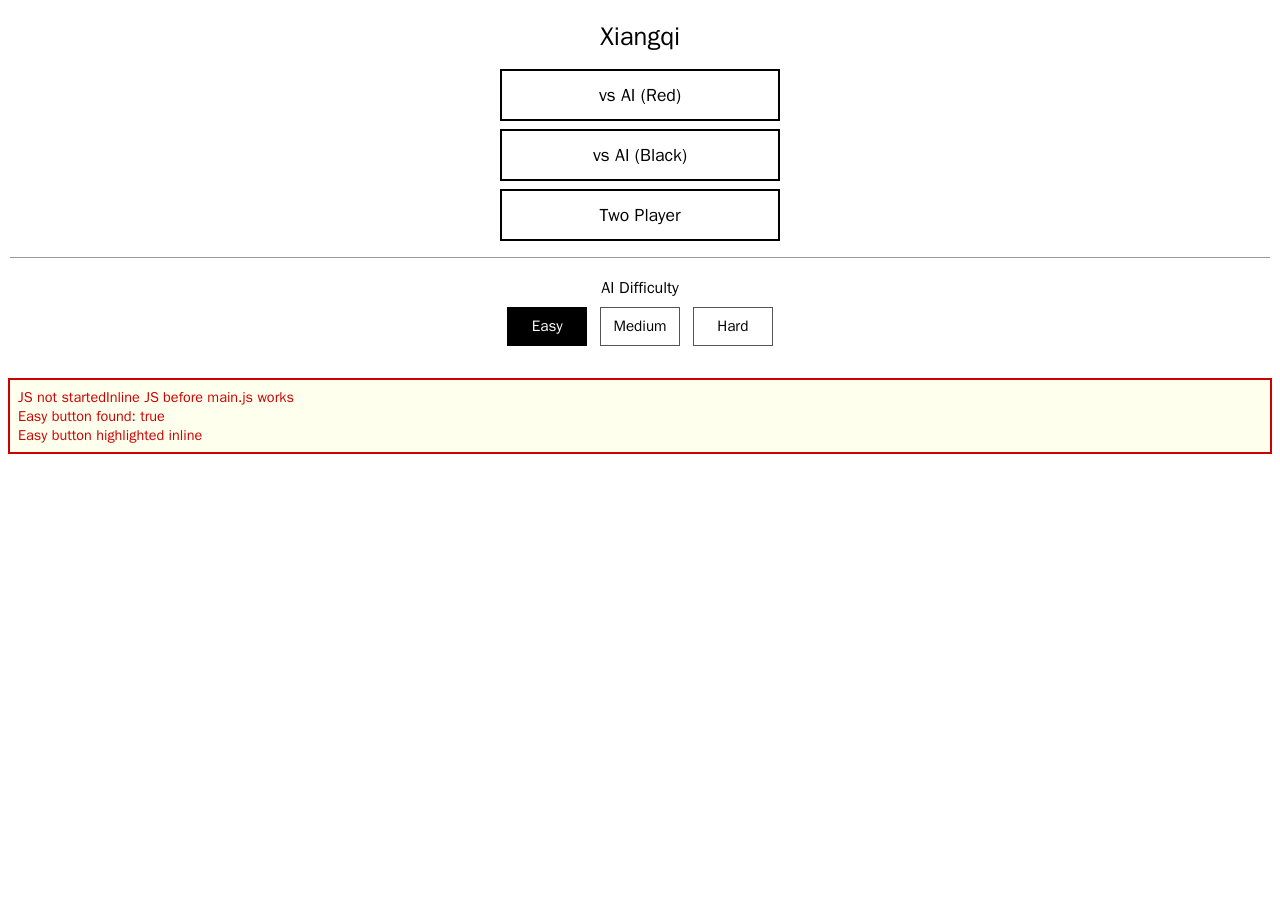
==== index.html @ affe8e8e "Add inline JS diagnostics to trace init failure - error-log div starts with 'JS not started' text - " ====
<!DOCTYPE HTML PUBLIC "-//W3C//DTD HTML 4.01//EN" "http://www.w3.org/TR/html4/strict.dtd">
<html lang="en">
<head>
    <meta http-equiv="Content-Type" content="text/html; charset=UTF-8">
    <title>Xiangqi</title>
    <link rel="stylesheet" type="text/css" href="main.css">
    <script type="text/javascript">
       if (typeof console === 'undefined') {
           var console = { log: function() {}, error: function() {}, warn: function() {}, info: function() {} };
       }
    </script>
    <script type="text/javascript">
       // Inline test: write to error-log immediately to confirm JS works
       function xqLog(msg) {
           var el = document.getElementById('error-log');
           if (el) el.innerHTML += msg + '<br>';
       }
    </script>
    <script type="text/javascript" src="assets/wukong.js"></script>
    <script type="text/javascript">
       // Check if engine loaded
       xqLog('Engine type: ' + typeof Engine);
    </script>
</head>
<body>
    <div id="game-container">
        <div id="menu-screen">
            <div class="menu-content">
                <h1>Xiangqi</h1>
                <button type="button" class="menu-btn" id="vs-ai-btn">vs AI (Red)</button>
                <button type="button" class="menu-btn" id="vs-ai-black-btn">vs AI (Black)</button>
                <button type="button" class="menu-btn" id="two-player-btn">Two Player</button>
                <div class="difficulty-section">
                    <h3>AI Difficulty</h3>
                    <button type="button" class="diff-btn" id="diff-easy-btn" data-depth="1">Easy</button>
                    <button type="button" class="diff-btn" id="diff-medium-btn" data-depth="3">Medium</button>
                    <button type="button" class="diff-btn" id="diff-hard-btn" data-depth="5">Hard</button>
                </div>
            </div>
        </div>

        <div id="board-screen" class="hidden">
            <div id="status-bar">
                <span id="status"></span>
                <span id="menu-toggle" onclick="toggleMenu()">[Menu]</span>
            </div>
            <div id="board-area">
                <div id="xiangqiboard"></div>
            </div>
            <div id="game-menu" class="hidden">
                <button type="button" class="mitem" id="btn-new">New Game</button>
                <button type="button" class="mitem" id="btn-undo">Undo</button>
                <button type="button" class="mitem" id="btn-flip">Flip Board</button>
                <button type="button" class="mitem" id="btn-pgn">Show Moves</button>
                <button type="button" class="mitem" id="btn-menu">Main Menu</button>
            </div>
            <div id="move-history-wrap" class="hidden">
                <textarea id="pgn" readonly rows="3"></textarea>
            </div>
        </div>

        <div id="game-over-screen" class="hidden">
            <div class="menu-content">
                <h2 id="result-title">Game Over</h2>
                <button type="button" class="menu-btn" id="play-again-btn">Play Again</button>
                <button type="button" class="menu-btn" id="back-menu-btn">Main Menu</button>
            </div>
        </div>

        <div id="error-log">JS not started</div>
    </div>

    <script type="text/javascript">
       // Inline test before main.js loads
       xqLog('Inline JS before main.js works');
       var testBtn = document.getElementById('diff-easy-btn');
       xqLog('Easy button found: ' + !!testBtn);
       if (testBtn) {
           testBtn.className = 'diff-btn selected';
           xqLog('Easy button highlighted inline');
       }
    </script>
    <script type="text/javascript" src="main.js"></script>
</body>
</html>
---- main.css ----
/* Xiangqi - Chinese Chess for Kindle
   Board: pieces on intersections, table-based rendering, e-ink optimized */

* { margin: 0; padding: 0; box-sizing: border-box; }

html, body {
    height: 100%;
    -webkit-user-select: none;
    user-select: none;
}

body {
    font-family: "Noto Sans CJK SC", "Noto Sans SC", "WenQuanYi Zen Hei",
                 "AR PL UMing CN", "Microsoft YaHei", sans-serif;
    background: #fff;
    color: #000;
    line-height: 1.3;
}

#game-container {
    width: 100%;
}

/* Screens */
.hidden { display: none !important; }

/* ===== Menu Screen ===== */
.menu-content {
    text-align: center;
    padding: 20px 10px;
}

h1 { font-size: 1.6em; margin-bottom: 16px; }
h2 { font-size: 1.3em; margin: 16px 0; }
h3 { font-size: 1.0em; margin: 8px 0 4px 0; }

.menu-btn {
    display: block;
    width: 80%;
    max-width: 280px;
    margin: 8px auto;
    padding: 12px 16px;
    font-size: 1.1em;
    font-weight: bold;
    background: #fff;
    color: #000;
    border: 2px solid #000;
    cursor: pointer;
    font-family: inherit;
}

.menu-btn:active {
    background: #000;
    color: #fff;
}

.difficulty-section {
    margin-top: 16px;
    padding-top: 12px;
    border-top: 1px solid #999;
}

.diff-btn {
    display: inline-block;
    width: 80px;
    margin: 4px;
    padding: 8px;
    font-size: 0.95em;
    background: #fff;
    border: 1px solid #555;
    cursor: pointer;
    font-family: inherit;
}

.diff-btn.selected {
    background: #000;
    color: #fff;
    border-color: #000;
}

/* ===== Board Screen ===== */
#status-bar {
    text-align: center;
    padding: 2px 8px;
    font-size: 0.9em;
    font-weight: bold;
    border-bottom: 1px solid #ccc;
    height: 24px;
    line-height: 22px;
}

#menu-toggle {
    float: right;
    cursor: pointer;
    font-weight: normal;
    font-size: 0.85em;
}

#board-area {
    text-align: center;
    padding: 2px 0;
}

/* ===== Xiangqi Board (table-based) ===== */
/* The board is a table of 9 columns x 10 rows.
   Each cell represents one intersection point.
   Grid lines are drawn with CSS borders.
   Pieces are centered in each cell. */

#xiangqiboard {
    display: inline-block;
}

#xiangqiboard table {
    border-collapse: collapse;
    background: #f5edd6;
    border: 2px solid #000;
}

#xiangqiboard td {
    width: 56px;
    height: 56px;
    text-align: center;
    vertical-align: middle;
    position: relative;
    cursor: pointer;
    font-size: 28px;
    font-weight: bold;
    /* Default: draw right and bottom borders = grid lines */
    border-right: 1px solid #000;
    border-bottom: 1px solid #000;
}

/* First column: also draw left border */
#xiangqiboard td.col0 {
    border-left: 2px solid #000;
}

/* First row: also draw top border */
#xiangqiboard td.row0 {
    border-top: 2px solid #000;
}

/* Last column: thicker right border */
#xiangqiboard td.col8 {
    border-right: 2px solid #000;
}

/* Last row: thicker bottom border */
#xiangqiboard td.row9 {
    border-bottom: 2px solid #000;
}

/* River rows (row 4 and row 5): no vertical lines between them */
/* Row 4: no bottom border (river gap below) */
#xiangqiboard td.row4 {
    border-bottom: none;
}

/* Inner columns in river rows: no vertical border on the river side */
/* For row 4: remove bottom border (already done) */
/* For row 5: remove top border (which is the bottom of row 4 = river) */
#xiangqiboard td.row5 {
    border-top: none;
}

/* Inner columns (1-7) in river rows: no vertical border between row4 and row5 */
/* We handle this by making row4 cells have no bottom border (done above) */
/* and row5 inner cells have no top border */
#xiangqiboard td.row5.col1,
#xiangqiboard td.row5.col2,
#xiangqiboard td.row5.col3,
#xiangqiboard td.row5.col4,
#xiangqiboard td.row5.col5,
#xiangqiboard td.row5.col6,
#xiangqiboard td.row5.col7 {
    border-top: none;
}

/* River text */
.river-text {
    font-size: 14px;
    color: #888;
    font-weight: normal;
    letter-spacing: 4px;
}

/* Palace diagonal markers - using text characters as a simple approach */
.palace-diag {
    position: absolute;
    top: 0; left: 0;
    width: 100%; height: 100%;
    font-size: 56px;
    line-height: 56px;
    color: #000;
    pointer-events: none;
    overflow: hidden;
}

/* Piece rendering */
.xq-piece {
    display: inline-block;
    width: 48px;
    height: 48px;
    line-height: 48px;
    text-align: center;
    font-size: 28px;
    font-weight: bold;
    border-radius: 50%;
    border: 2px solid #000;
    position: relative;
    z-index: 2;
}

/* Red pieces: white background, red text, red border */
.xq-piece-red {
    color: #c00;
    border-color: #c00;
    background: #fff;
}

/* Black pieces: black background, white text */
.xq-piece-black {
    color: #fff;
    border-color: #000;
    background: #000;
}

/* Selected piece */
.xq-selected {
    background: #ccc !important;
}

/* Legal move dot */
.xq-dot {
    display: inline-block;
    width: 14px;
    height: 14px;
    border-radius: 50%;
    background: #555;
    opacity: 0.5;
}

/* Legal capture ring */
.xq-ring {
    display: inline-block;
    width: 50px;
    height: 50px;
    border-radius: 50%;
    border: 3px solid #c00;
    position: absolute;
    top: 50%;
    left: 50%;
    margin-left: -25px;
    margin-top: -25px;
    z-index: 1;
}

/* Last move highlight */
.xq-last {
    background: #e0d8b8;
}

/* ===== Game Menu (popup) ===== */
#game-menu {
    text-align: center;
    padding: 4px;
    border-top: 2px solid #000;
    background: #fff;
}

.mitem {
    display: inline-block;
    margin: 3px;
    padding: 8px 16px;
    font-size: 0.95em;
    font-weight: bold;
    background: #fff;
    border: 2px solid #000;
    cursor: pointer;
    font-family: inherit;
}

.mitem:active {
    background: #000;
    color: #fff;
}

/* ===== Move History ===== */
#move-history-wrap {
    margin: 4px auto;
    width: 95%;
}

#pgn {
    width: 100%;
    font-size: 0.85em;
    font-family: monospace;
    border: 1px solid #999;
    padding: 4px;
    background: #f8f8f8;
    resize: none;
}

/* ===== Game Over ===== */
#game-over-screen h2 {
    margin: 20px 0;
}

/* Error log */
#error-log {
    color: #c00;
    font-size: 0.9em;
    padding: 8px;
    border: 2px solid #c00;
    margin: 8px;
    background: #ffe;
    min-height: 20px;
    display: block !important;
}
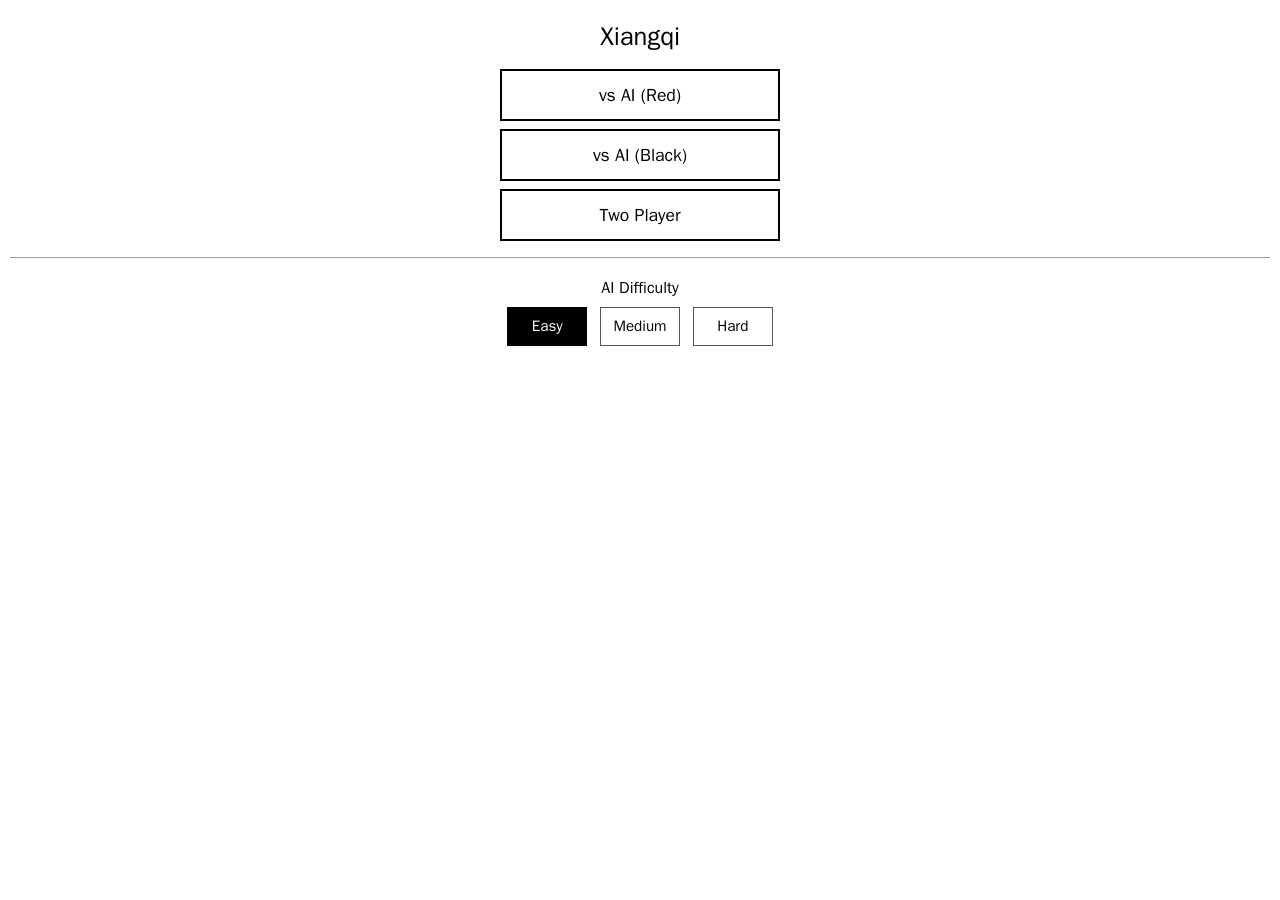
==== commit dbaebddc: "Enlarge board 2x, fix extra right line, remove error-log - Cell size: 60px -> 120px (2x) - Piece siz" ====
--- a/index.html
+++ b/index.html
@@ -9,18 +9,7 @@
            var console = { log: function() {}, error: function() {}, warn: function() {}, info: function() {} };
        }
     </script>
-    <script type="text/javascript">
-       // Inline test: write to error-log immediately to confirm JS works
-       function xqLog(msg) {
-           var el = document.getElementById('error-log');
-           if (el) el.innerHTML += msg + '<br>';
-       }
-    </script>
     <script type="text/javascript" src="assets/wukong.js"></script>
-    <script type="text/javascript">
-       // Check if engine loaded
-       xqLog('Engine type: ' + typeof Engine);
-    </script>
 </head>
 <body>
     <div id="game-container">
@@ -66,20 +55,8 @@
                 <button type="button" class="menu-btn" id="back-menu-btn">Main Menu</button>
             </div>
         </div>
-
-        <div id="error-log">JS not started</div>
     </div>
 
-    <script type="text/javascript">
-       // Inline test before main.js loads
-       xqLog('Inline JS before main.js works');
-       var testBtn = document.getElementById('diff-easy-btn');
-       xqLog('Easy button found: ' + !!testBtn);
-       if (testBtn) {
-           testBtn.className = 'diff-btn selected';
-           xqLog('Easy button highlighted inline');
-       }
-    </script>
     <script type="text/javascript" src="main.js"></script>
 </body>
 </html>
--- a/main.css
+++ b/main.css
@@ -101,164 +101,137 @@
     padding: 2px 0;
 }
 
-/* ===== Xiangqi Board (table-based) ===== */
-/* The board is a table of 9 columns x 10 rows.
-   Each cell represents one intersection point.
-   Grid lines are drawn with CSS borders.
-   Pieces are centered in each cell. */
+/* ===== Xiangqi Board ===== */
+/* 9x10 table, each cell = one intersection.
+   Grid lines: border-right + border-bottom on each cell.
+   Lines cross at top-left corner = intersection point.
+   Pieces positioned at top-left corner via position:absolute + negative margin.
+   NO border on table itself - the cell borders form all lines. */
 
 #xiangqiboard {
     display: inline-block;
+    padding: 50px;
 }
 
 #xiangqiboard table {
     border-collapse: collapse;
     background: #f5edd6;
-    border: 2px solid #000;
+    /* No table border - cell borders draw all lines */
+    border: none;
 }
 
 #xiangqiboard td {
-    width: 56px;
-    height: 56px;
-    text-align: center;
-    vertical-align: middle;
+    width: 120px;
+    height: 120px;
+    padding: 0;
     position: relative;
     cursor: pointer;
-    font-size: 28px;
-    font-weight: bold;
-    /* Default: draw right and bottom borders = grid lines */
-    border-right: 1px solid #000;
-    border-bottom: 1px solid #000;
-}
-
-/* First column: also draw left border */
+    border-right: 2px solid #000;
+    border-bottom: 2px solid #000;
+}
+
+/* First column: draw left border (left edge of board) */
 #xiangqiboard td.col0 {
     border-left: 2px solid #000;
 }
 
-/* First row: also draw top border */
+/* First row: draw top border (top edge of board) */
 #xiangqiboard td.row0 {
     border-top: 2px solid #000;
 }
 
-/* Last column: thicker right border */
-#xiangqiboard td.col8 {
-    border-right: 2px solid #000;
-}
-
-/* Last row: thicker bottom border */
-#xiangqiboard td.row9 {
-    border-bottom: 2px solid #000;
-}
-
-/* River rows (row 4 and row 5): no vertical lines between them */
-/* Row 4: no bottom border (river gap below) */
+/* Last column: no right border (already drawn by table edge via col0 of next... 
+   actually we need the right edge. Keep border-right on col8 = right edge. */
+/* Last row: keep border-bottom = bottom edge. */
+
+/* River: row 4 has no bottom border (gap between row 4 and 5) */
 #xiangqiboard td.row4 {
     border-bottom: none;
 }
 
-/* Inner columns in river rows: no vertical border on the river side */
-/* For row 4: remove bottom border (already done) */
-/* For row 5: remove top border (which is the bottom of row 4 = river) */
-#xiangqiboard td.row5 {
-    border-top: none;
-}
-
-/* Inner columns (1-7) in river rows: no vertical border between row4 and row5 */
-/* We handle this by making row4 cells have no bottom border (done above) */
-/* and row5 inner cells have no top border */
-#xiangqiboard td.row5.col1,
-#xiangqiboard td.row5.col2,
-#xiangqiboard td.row5.col3,
-#xiangqiboard td.row5.col4,
-#xiangqiboard td.row5.col5,
-#xiangqiboard td.row5.col6,
-#xiangqiboard td.row5.col7 {
-    border-top: none;
-}
-
 /* River text */
 .river-text {
-    font-size: 14px;
+    position: absolute;
+    top: 50%;
+    left: 50%;
+    width: 240px;
+    margin-left: -120px;
+    margin-top: -16px;
+    font-size: 28px;
     color: #888;
     font-weight: normal;
-    letter-spacing: 4px;
-}
-
-/* Palace diagonal markers - using text characters as a simple approach */
-.palace-diag {
-    position: absolute;
-    top: 0; left: 0;
-    width: 100%; height: 100%;
+    text-align: center;
+    pointer-events: none;
+}
+
+/* Piece - at top-left corner (intersection) */
+.xq-piece {
+    position: absolute;
+    top: -50px;
+    left: -50px;
+    width: 100px;
+    height: 100px;
+    line-height: 100px;
+    text-align: center;
     font-size: 56px;
-    line-height: 56px;
-    color: #000;
-    pointer-events: none;
-    overflow: hidden;
-}
-
-/* Piece rendering */
-.xq-piece {
-    display: inline-block;
-    width: 48px;
-    height: 48px;
-    line-height: 48px;
-    text-align: center;
-    font-size: 28px;
-    font-weight: bold;
-    border-radius: 50%;
-    border: 2px solid #000;
-    position: relative;
+    font-weight: bold;
+    border-radius: 50%;
+    border: 3px solid #000;
     z-index: 2;
 }
 
-/* Red pieces: white background, red text, red border */
 .xq-piece-red {
     color: #c00;
     border-color: #c00;
     background: #fff;
 }
 
-/* Black pieces: black background, white text */
 .xq-piece-black {
     color: #fff;
     border-color: #000;
     background: #000;
 }
 
-/* Selected piece */
 .xq-selected {
     background: #ccc !important;
 }
 
 /* Legal move dot */
 .xq-dot {
-    display: inline-block;
-    width: 14px;
-    height: 14px;
+    position: absolute;
+    top: -14px;
+    left: -14px;
+    width: 28px;
+    height: 28px;
     border-radius: 50%;
     background: #555;
     opacity: 0.5;
+    z-index: 1;
 }
 
 /* Legal capture ring */
 .xq-ring {
-    display: inline-block;
-    width: 50px;
-    height: 50px;
-    border-radius: 50%;
-    border: 3px solid #c00;
-    position: absolute;
-    top: 50%;
-    left: 50%;
-    margin-left: -25px;
-    margin-top: -25px;
+    position: absolute;
+    top: -54px;
+    left: -54px;
+    width: 108px;
+    height: 108px;
+    border-radius: 50%;
+    border: 4px solid #c00;
     z-index: 1;
 }
 
-/* Last move highlight */
-.xq-last {
-    background: #e0d8b8;
+/* Last move marker */
+.xq-last-marker {
+    position: absolute;
+    top: -14px;
+    left: -14px;
+    width: 28px;
+    height: 28px;
+    border-radius: 50%;
+    background: #999;
+    opacity: 0.3;
+    z-index: 1;
 }
 
 /* ===== Game Menu (popup) ===== */
@@ -307,14 +280,7 @@
     margin: 20px 0;
 }
 
-/* Error log */
+/* Error log - hidden, no space */
 #error-log {
-    color: #c00;
-    font-size: 0.9em;
-    padding: 8px;
-    border: 2px solid #c00;
-    margin: 8px;
-    background: #ffe;
-    min-height: 20px;
-    display: block !important;
-}
+    display: none !important;
+}
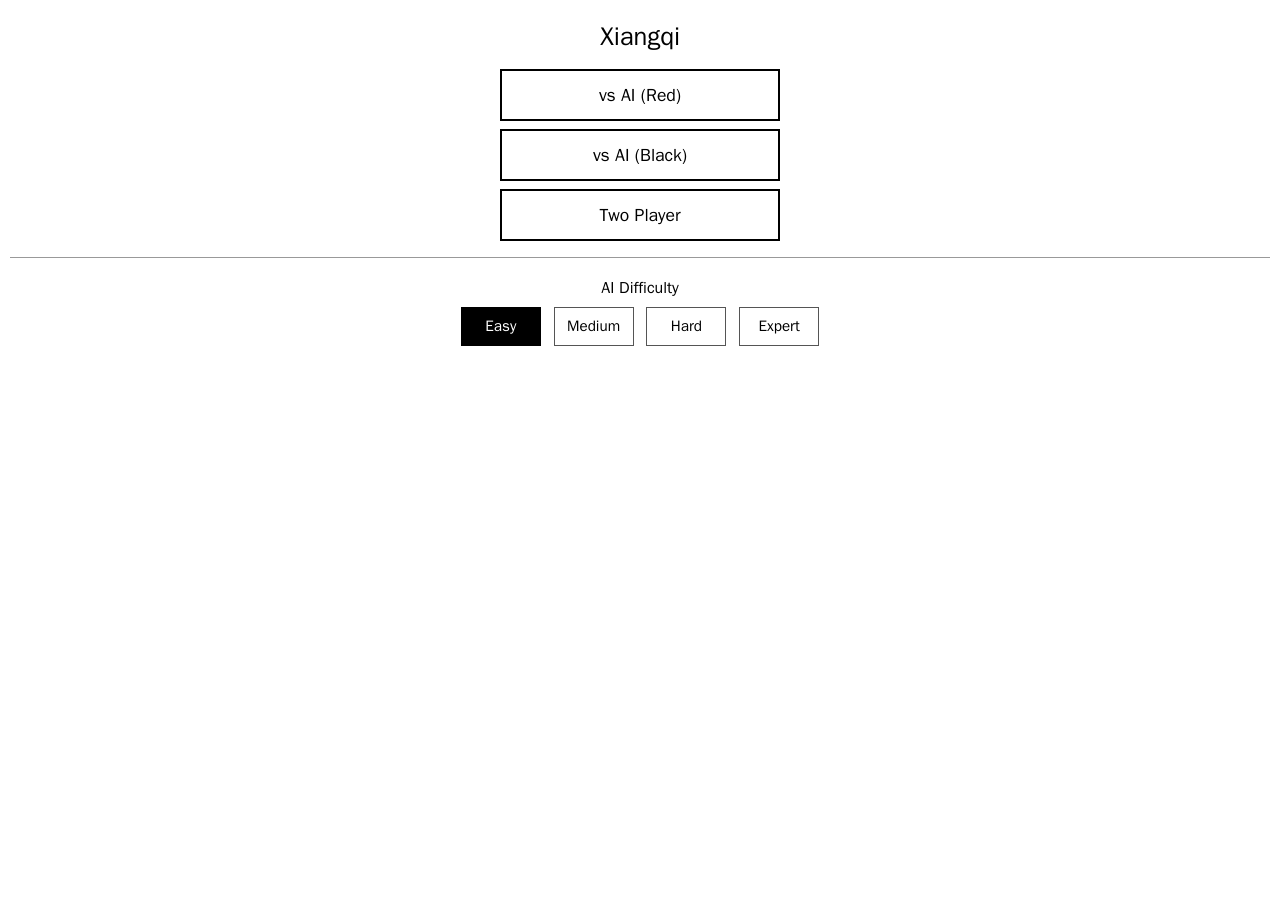
==== commit 7dac48ee: "Add Expert difficulty (depth 7, 20s) with visible AI progress New Expert difficulty button (depth 7)" ====
--- a/index.html
+++ b/index.html
@@ -24,6 +24,7 @@
                     <button type="button" class="diff-btn" id="diff-easy-btn" data-depth="1">Easy</button>
                     <button type="button" class="diff-btn" id="diff-medium-btn" data-depth="3">Medium</button>
                     <button type="button" class="diff-btn" id="diff-hard-btn" data-depth="5">Hard</button>
+                    <button type="button" class="diff-btn" id="diff-expert-btn" data-depth="7">Expert</button>
                 </div>
             </div>
         </div>
@@ -41,6 +42,7 @@
                 <button type="button" class="mitem" id="btn-undo">Undo</button>
                 <button type="button" class="mitem" id="btn-flip">Flip Board</button>
                 <button type="button" class="mitem" id="btn-pgn">Show Moves</button>
+                <button type="button" class="mitem" id="btn-debug">Debug Info</button>
                 <button type="button" class="mitem" id="btn-menu">Main Menu</button>
             </div>
             <div id="move-history-wrap" class="hidden">
--- a/main.css
+++ b/main.css
@@ -80,7 +80,7 @@
 
 /* ===== Board Screen ===== */
 #status-bar {
-    text-align: center;
+    text-align: left;
     padding: 2px 8px;
     font-size: 0.9em;
     font-weight: bold;
@@ -99,147 +99,36 @@
 #board-area {
     text-align: center;
     padding: 2px 0;
+    width: 100%;
 }
 
 /* ===== Xiangqi Board ===== */
-/* 9x10 table, each cell = one intersection.
-   Grid lines: border-right + border-bottom on each cell.
-   Lines cross at top-left corner = intersection point.
-   Pieces positioned at top-left corner via position:absolute + negative margin.
-   NO border on table itself - the cell borders form all lines. */
-
+/* Board is drawn on a single <canvas> element. No CSS layout needed. */
 #xiangqiboard {
-    display: inline-block;
-    padding: 50px;
+    text-align: center;
+}
+#xq-canvas {
+    display: block;
+    margin: 0 auto;
+    max-width: 100%;
+    height: auto;
 }
 
-#xiangqiboard table {
-    border-collapse: collapse;
-    background: #f5edd6;
-    /* No table border - cell borders draw all lines */
-    border: none;
-}
-
-#xiangqiboard td {
-    width: 120px;
-    height: 120px;
-    padding: 0;
-    position: relative;
-    cursor: pointer;
-    border-right: 2px solid #000;
-    border-bottom: 2px solid #000;
-}
-
-/* First column: draw left border (left edge of board) */
-#xiangqiboard td.col0 {
-    border-left: 2px solid #000;
-}
-
-/* First row: draw top border (top edge of board) */
-#xiangqiboard td.row0 {
-    border-top: 2px solid #000;
-}
-
-/* Last column: no right border (already drawn by table edge via col0 of next... 
-   actually we need the right edge. Keep border-right on col8 = right edge. */
-/* Last row: keep border-bottom = bottom edge. */
-
-/* River: row 4 has no bottom border (gap between row 4 and 5) */
-#xiangqiboard td.row4 {
-    border-bottom: none;
-}
-
-/* River text */
-.river-text {
-    position: absolute;
+/* ===== Game Menu (centered popup overlay) ===== */
+#game-menu {
+    position: fixed;
     top: 50%;
     left: 50%;
-    width: 240px;
-    margin-left: -120px;
-    margin-top: -16px;
-    font-size: 28px;
-    color: #888;
-    font-weight: normal;
+    margin-top: -160px;
+    margin-left: -200px;
+    width: 400px;
     text-align: center;
-    pointer-events: none;
-}
-
-/* Piece - at top-left corner (intersection) */
-.xq-piece {
-    position: absolute;
-    top: -50px;
-    left: -50px;
-    width: 100px;
-    height: 100px;
-    line-height: 100px;
-    text-align: center;
-    font-size: 56px;
-    font-weight: bold;
-    border-radius: 50%;
+    padding: 20px;
     border: 3px solid #000;
-    z-index: 2;
-}
-
-.xq-piece-red {
-    color: #c00;
-    border-color: #c00;
     background: #fff;
-}
-
-.xq-piece-black {
-    color: #fff;
-    border-color: #000;
-    background: #000;
-}
-
-.xq-selected {
-    background: #ccc !important;
-}
-
-/* Legal move dot */
-.xq-dot {
-    position: absolute;
-    top: -14px;
-    left: -14px;
-    width: 28px;
-    height: 28px;
-    border-radius: 50%;
-    background: #555;
-    opacity: 0.5;
-    z-index: 1;
-}
-
-/* Legal capture ring */
-.xq-ring {
-    position: absolute;
-    top: -54px;
-    left: -54px;
-    width: 108px;
-    height: 108px;
-    border-radius: 50%;
-    border: 4px solid #c00;
-    z-index: 1;
-}
-
-/* Last move marker */
-.xq-last-marker {
-    position: absolute;
-    top: -14px;
-    left: -14px;
-    width: 28px;
-    height: 28px;
-    border-radius: 50%;
-    background: #999;
-    opacity: 0.3;
-    z-index: 1;
-}
-
-/* ===== Game Menu (popup) ===== */
-#game-menu {
-    text-align: center;
-    padding: 4px;
-    border-top: 2px solid #000;
-    background: #fff;
+    z-index: 100;
+    /* Semi-transparent overlay effect */
+    box-shadow: 0 0 0 9999px rgba(0,0,0,0.3);
 }
 
 .mitem {
@@ -280,7 +169,7 @@
     margin: 20px 0;
 }
 
-/* Error log - hidden, no space */
+/* Error log - hidden, using popup instead */
 #error-log {
     display: none !important;
 }
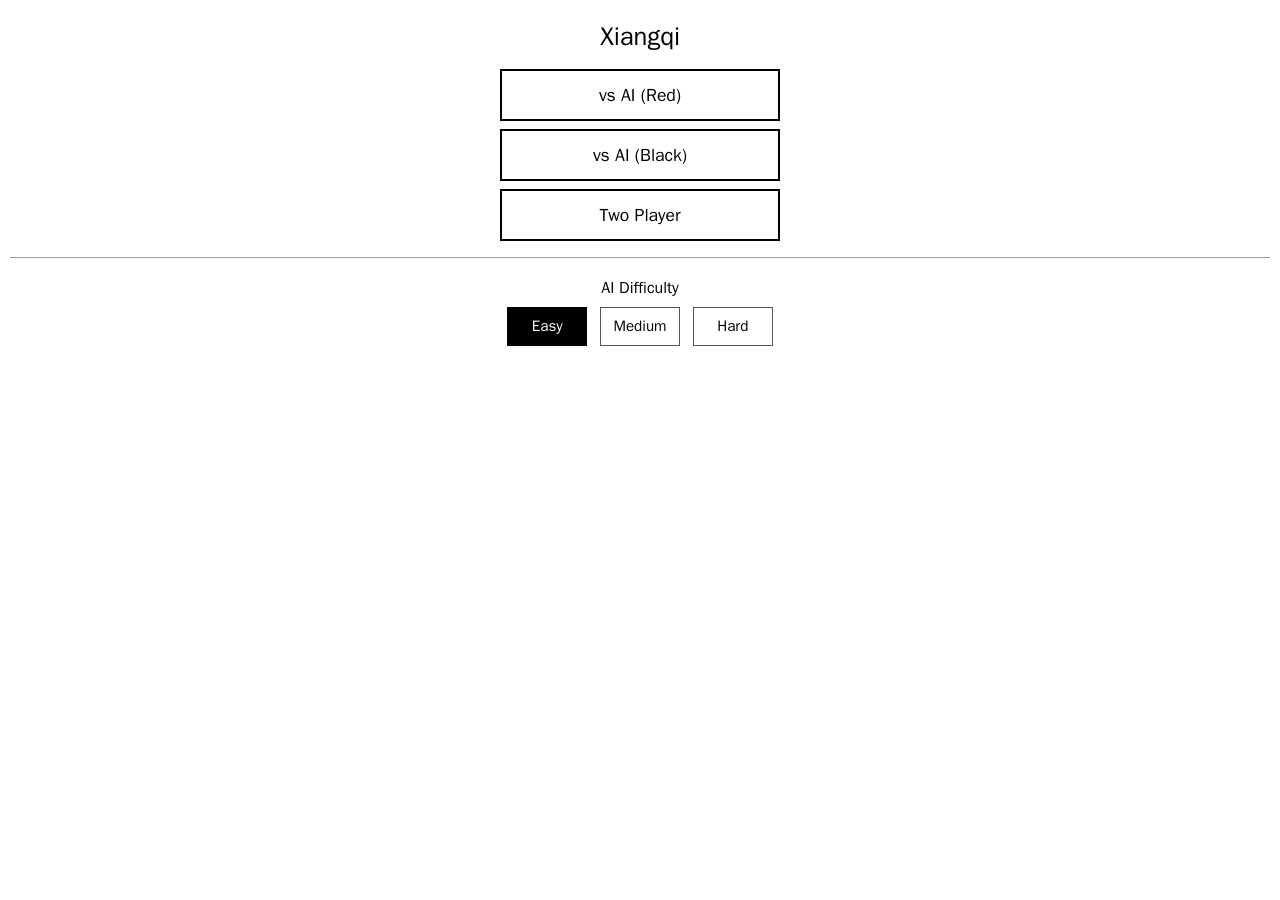
==== commit 23ca345f: "Fix AI hanging: single search call, remove Expert button Root cause: JS-side iterative deepening cal" ====
--- a/index.html
+++ b/index.html
@@ -23,8 +23,7 @@
                     <h3>AI Difficulty</h3>
                     <button type="button" class="diff-btn" id="diff-easy-btn" data-depth="1">Easy</button>
                     <button type="button" class="diff-btn" id="diff-medium-btn" data-depth="3">Medium</button>
-                    <button type="button" class="diff-btn" id="diff-hard-btn" data-depth="5">Hard</button>
-                    <button type="button" class="diff-btn" id="diff-expert-btn" data-depth="7">Expert</button>
+                    <button type="button" class="diff-btn" id="diff-hard-btn" data-depth="7">Hard</button>
                 </div>
             </div>
         </div>
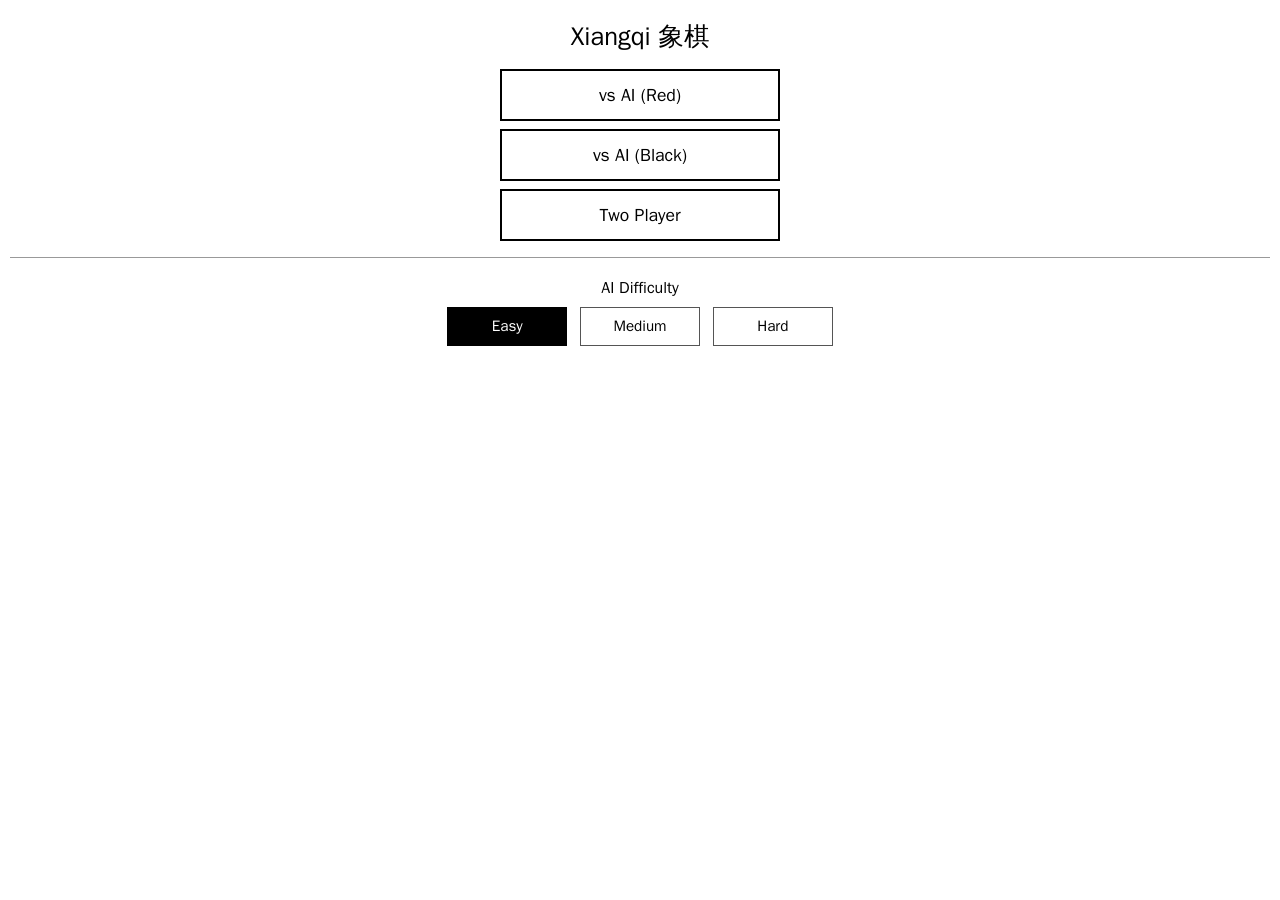
==== commit 9a59509f: "Wider difficulty buttons, add Chinese title - diff-btn width 80px -> 120px so text isn't truncated -" ====
--- a/index.html
+++ b/index.html
@@ -15,7 +15,7 @@
     <div id="game-container">
         <div id="menu-screen">
             <div class="menu-content">
-                <h1>Xiangqi</h1>
+                <h1>Xiangqi 象棋</h1>
                 <button type="button" class="menu-btn" id="vs-ai-btn">vs AI (Red)</button>
                 <button type="button" class="menu-btn" id="vs-ai-black-btn">vs AI (Black)</button>
                 <button type="button" class="menu-btn" id="two-player-btn">Two Player</button>
--- a/main.css
+++ b/main.css
@@ -62,7 +62,7 @@
 
 .diff-btn {
     display: inline-block;
-    width: 80px;
+    width: 120px;
     margin: 4px;
     padding: 8px;
     font-size: 0.95em;
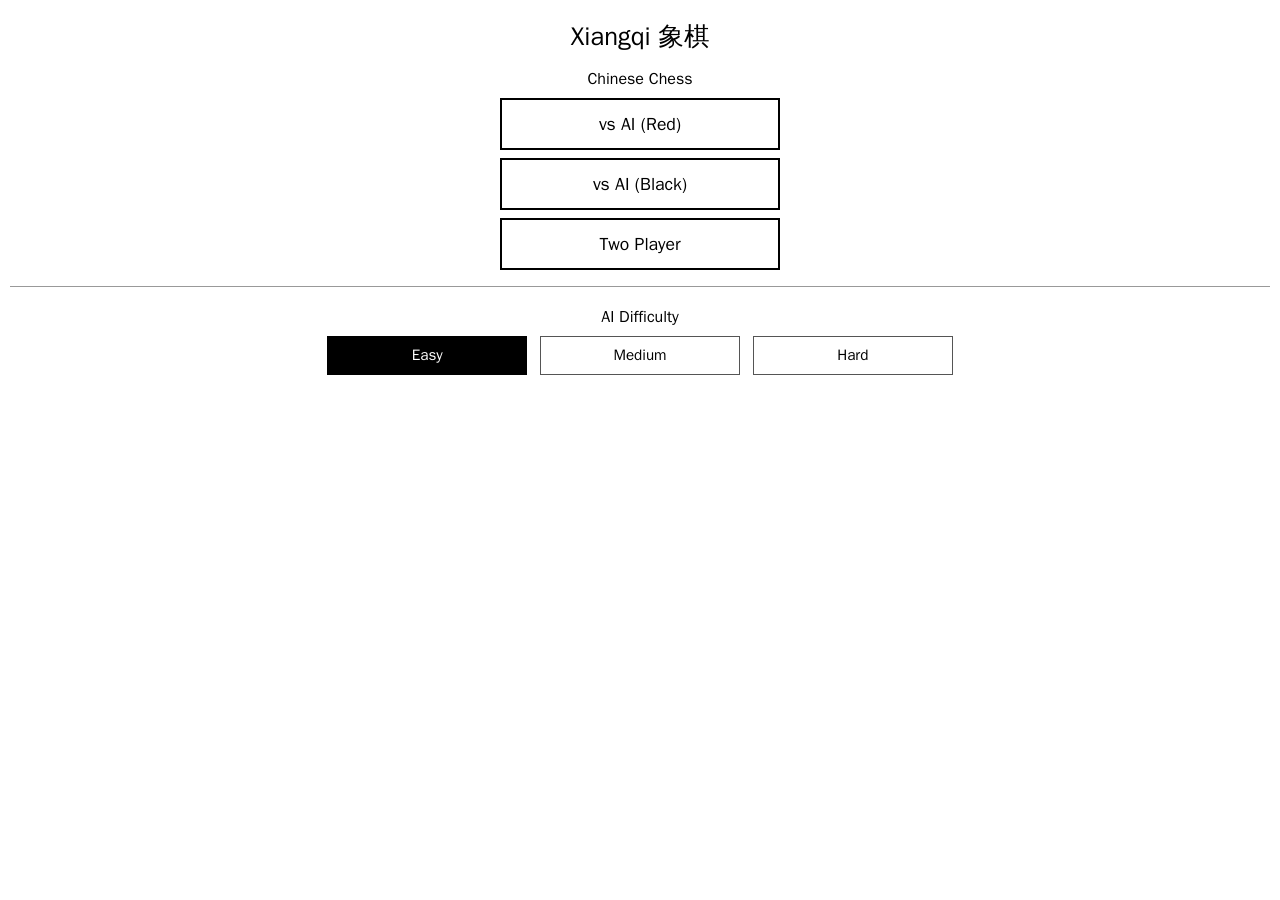
==== commit 6631e2f2: "Wider diff buttons (200px), subtitle, Medium plays best, KUAL name - diff-btn width 160px -> 200px -" ====
--- a/index.html
+++ b/index.html
@@ -16,6 +16,7 @@
         <div id="menu-screen">
             <div class="menu-content">
                 <h1>Xiangqi 象棋</h1>
+                <h3>Chinese Chess</h3>
                 <button type="button" class="menu-btn" id="vs-ai-btn">vs AI (Red)</button>
                 <button type="button" class="menu-btn" id="vs-ai-black-btn">vs AI (Black)</button>
                 <button type="button" class="menu-btn" id="two-player-btn">Two Player</button>
--- a/main.css
+++ b/main.css
@@ -62,7 +62,7 @@
 
 .diff-btn {
     display: inline-block;
-    width: 120px;
+    width: 200px;
     margin: 4px;
     padding: 8px;
     font-size: 0.95em;
